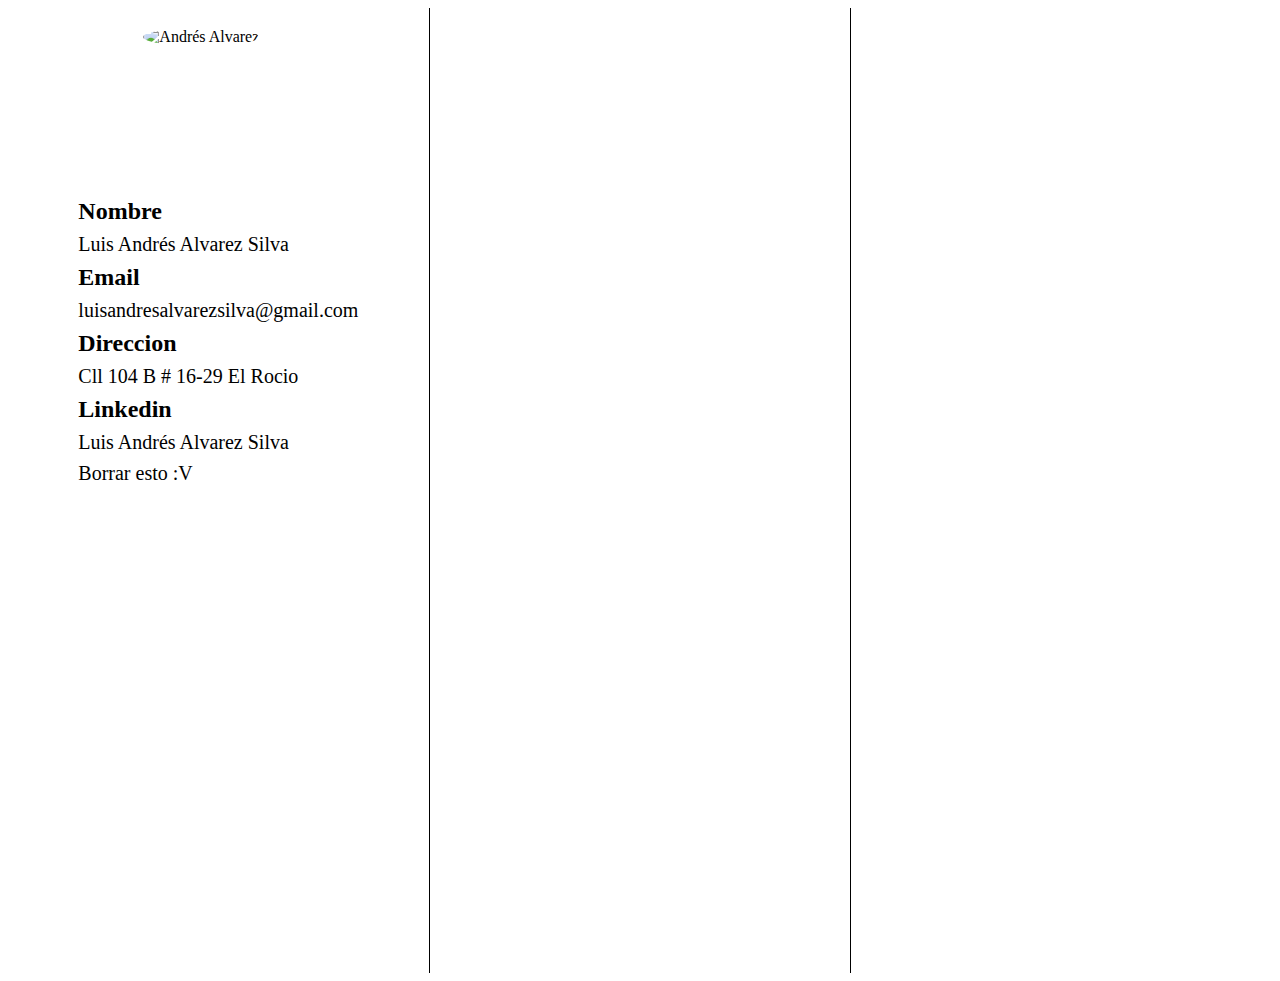
==== webProjects/projectAndres/html/index.html @ 7a0808b1 "Presentacion github" ====
<!DOCTYPE html>
<html lang="en">
<head>
    <meta charset="UTF-8">
    <meta name="viewport" content="width=device-width, initial-scale=1.0">
    <link rel="stylesheet" href="../css/css.css">
    <title>Presentacion Andrés</title>
</head>
<body>
    <main>
        <section id="secciones" class="primera">
            <div class="divs">
                <img src="../images/WhatsApp Image 2023-07-25 at 12.55.34 PM.jpe" alt="Andrés Alvarez">
            </div>
            <div>
                <h2>Nombre</h2>
                <p>Luis Andrés Alvarez Silva</p>
                <h2>Email</h2>
                <p>luisandresalvarezsilva@gmail.com</p> 
                <h2>Direccion</h2>
                <p>Cll 104 B # 16-29 El Rocio</p> 
                <h2>Linkedin</h2>
                <p>Luis Andrés Alvarez Silva</p>
                <p>Borrar esto :V</p>
            </div>
        </section>
        <section id="secciones" class="segunda"></section> 
        <section id="secciones" class="tercera"></section>
    </main>
</body>
</html>
---- webProjects/projectAndres/css/css.css ----
/**{
    width: 100%;
    height: 100%;
    margin: 0;
    padding: 0;
    box-sizing: border-box;
}
*/
main {
    display: flex;
    width: 100%;
    height: 100%;
}
#secciones {
    display: flex;
    align-items: center;
    flex-direction: column;
    width: 35%;
    height: 965px;
}
.primera, .segunda {
    border-right: 1px solid; color:black; 
}
.divs {
    width: 150px;
    height: 150px;
    margin: 20px 0 20px 0;
}
img {
    border-radius: 50%;
    width: 100%;
    height: 100%;
}
h2 {
    margin: 0;
}
p {
    margin: 8px 0 8px 0;
    font-size: 20px;
}
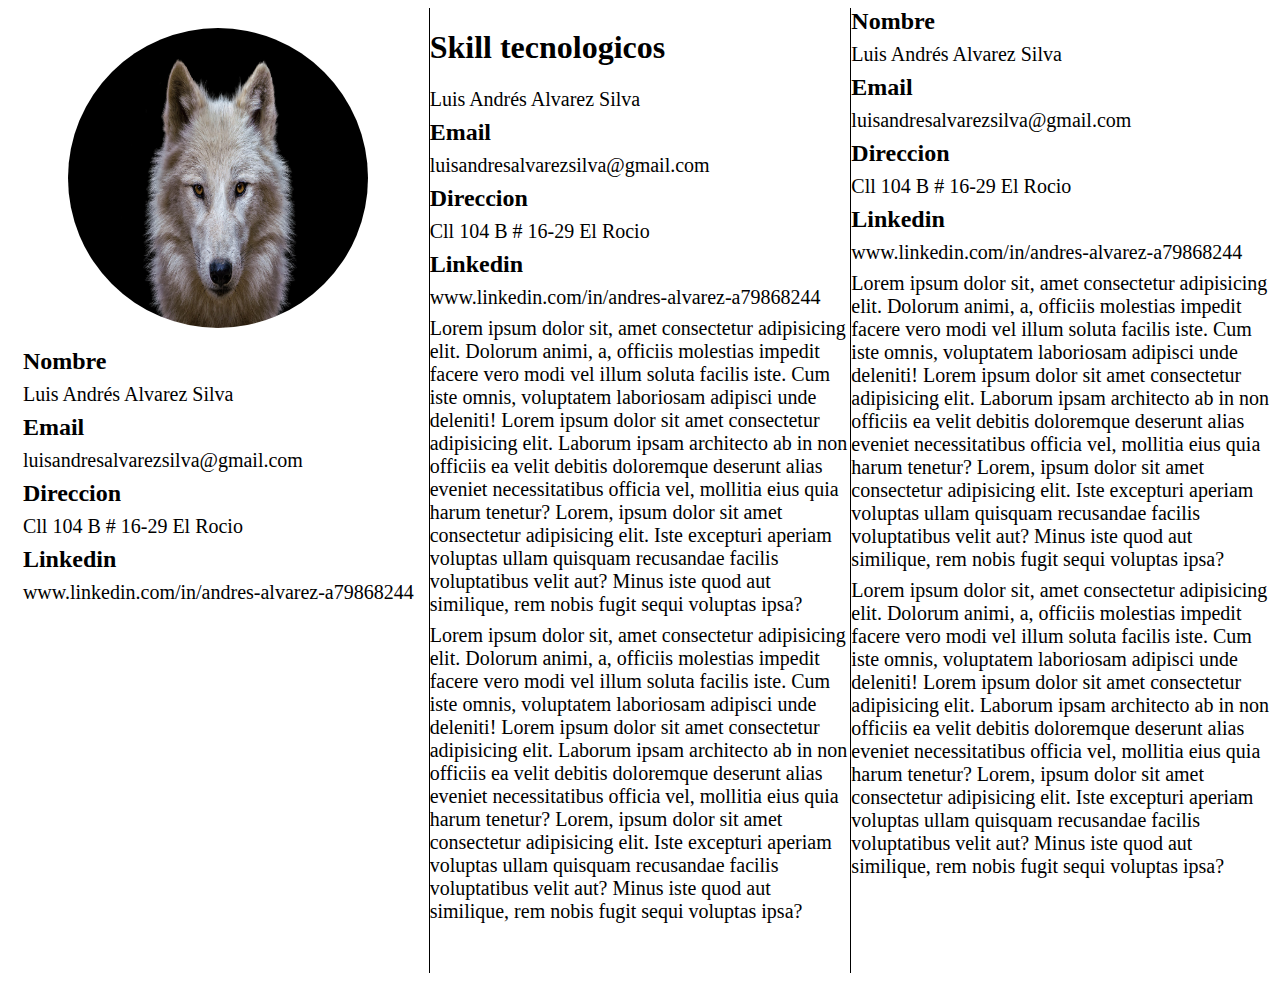
==== commit 83ec5506: "Avance campus" ====
--- a/webProjects/projectAndres/html/index.html
+++ b/webProjects/projectAndres/html/index.html
@@ -10,7 +10,7 @@
     <main>
         <section id="secciones" class="primera">
             <div class="divs">
-                <img src="../images/WhatsApp Image 2023-07-25 at 12.55.34 PM.jpe" alt="Andrés Alvarez">
+                <img src="../images/fotos-fondo-negro-magnetismo-elegancia-lobo-portada.jpg" alt="Andrés Alvarez">
             </div>
             <div>
                 <h2>Nombre</h2>
@@ -20,12 +20,50 @@
                 <h2>Direccion</h2>
                 <p>Cll 104 B # 16-29 El Rocio</p> 
                 <h2>Linkedin</h2>
-                <p>Luis Andrés Alvarez Silva</p>
-                <p>Borrar esto :V</p>
+                <p>www.linkedin.com/in/andres-alvarez-a79868244</p>
+                
             </div>
         </section>
-        <section id="secciones" class="segunda"></section> 
-        <section id="secciones" class="tercera"></section>
+        <section id="secciones" class="segunda">
+            <div>
+                <h1>Skill tecnologicos</h1>
+                <p>Luis Andrés Alvarez Silva</p>
+                <h2>Email</h2>
+                <p>luisandresalvarezsilva@gmail.com</p> 
+                <h2>Direccion</h2>
+                <p>Cll 104 B # 16-29 El Rocio</p> 
+                <h2>Linkedin</h2>
+                <p>www.linkedin.com/in/andres-alvarez-a79868244</p>
+                <p>                
+                    Lorem ipsum dolor sit, amet consectetur adipisicing elit. Dolorum animi, a, officiis molestias impedit facere vero modi vel illum soluta facilis iste. Cum iste omnis, voluptatem laboriosam adipisci unde deleniti!
+                    Lorem ipsum dolor sit amet consectetur adipisicing elit. Laborum ipsam architecto ab in non officiis ea velit debitis doloremque deserunt alias eveniet necessitatibus officia vel, mollitia eius quia harum tenetur?
+                    Lorem, ipsum dolor sit amet consectetur adipisicing elit. Iste excepturi aperiam voluptas ullam quisquam recusandae facilis voluptatibus velit aut? Minus iste quod aut similique, rem nobis fugit sequi voluptas ipsa?</p>
+                <p>
+                    Lorem ipsum dolor sit, amet consectetur adipisicing elit. Dolorum animi, a, officiis molestias impedit facere vero modi vel illum soluta facilis iste. Cum iste omnis, voluptatem laboriosam adipisci unde deleniti!
+                    Lorem ipsum dolor sit amet consectetur adipisicing elit. Laborum ipsam architecto ab in non officiis ea velit debitis doloremque deserunt alias eveniet necessitatibus officia vel, mollitia eius quia harum tenetur?
+                    Lorem, ipsum dolor sit amet consectetur adipisicing elit. Iste excepturi aperiam voluptas ullam quisquam recusandae facilis voluptatibus velit aut? Minus iste quod aut similique, rem nobis fugit sequi voluptas ipsa?</p>
+            </div>
+        </section> 
+        <section id="secciones" class="tercera">
+            <div>
+                <h2>Nombre</h2>
+                <p>Luis Andrés Alvarez Silva</p>
+                <h2>Email</h2>
+                <p>luisandresalvarezsilva@gmail.com</p> 
+                <h2>Direccion</h2>
+                <p>Cll 104 B # 16-29 El Rocio</p> 
+                <h2>Linkedin</h2>
+                <p>www.linkedin.com/in/andres-alvarez-a79868244</p>
+                <p>                
+                    Lorem ipsum dolor sit, amet consectetur adipisicing elit. Dolorum animi, a, officiis molestias impedit facere vero modi vel illum soluta facilis iste. Cum iste omnis, voluptatem laboriosam adipisci unde deleniti!
+                    Lorem ipsum dolor sit amet consectetur adipisicing elit. Laborum ipsam architecto ab in non officiis ea velit debitis doloremque deserunt alias eveniet necessitatibus officia vel, mollitia eius quia harum tenetur?
+                    Lorem, ipsum dolor sit amet consectetur adipisicing elit. Iste excepturi aperiam voluptas ullam quisquam recusandae facilis voluptatibus velit aut? Minus iste quod aut similique, rem nobis fugit sequi voluptas ipsa?</p>
+                <p>
+                    Lorem ipsum dolor sit, amet consectetur adipisicing elit. Dolorum animi, a, officiis molestias impedit facere vero modi vel illum soluta facilis iste. Cum iste omnis, voluptatem laboriosam adipisci unde deleniti!
+                    Lorem ipsum dolor sit amet consectetur adipisicing elit. Laborum ipsam architecto ab in non officiis ea velit debitis doloremque deserunt alias eveniet necessitatibus officia vel, mollitia eius quia harum tenetur?
+                    Lorem, ipsum dolor sit amet consectetur adipisicing elit. Iste excepturi aperiam voluptas ullam quisquam recusandae facilis voluptatibus velit aut? Minus iste quod aut similique, rem nobis fugit sequi voluptas ipsa?</p>
+            </div>
+        </section>
     </main>
 </body>
 </html>--- a/webProjects/projectAndres/css/css.css
+++ b/webProjects/projectAndres/css/css.css
@@ -22,8 +22,8 @@
     border-right: 1px solid; color:black; 
 }
 .divs {
-    width: 150px;
-    height: 150px;
+    width: 300px;
+    height: 300px;
     margin: 20px 0 20px 0;
 }
 img {
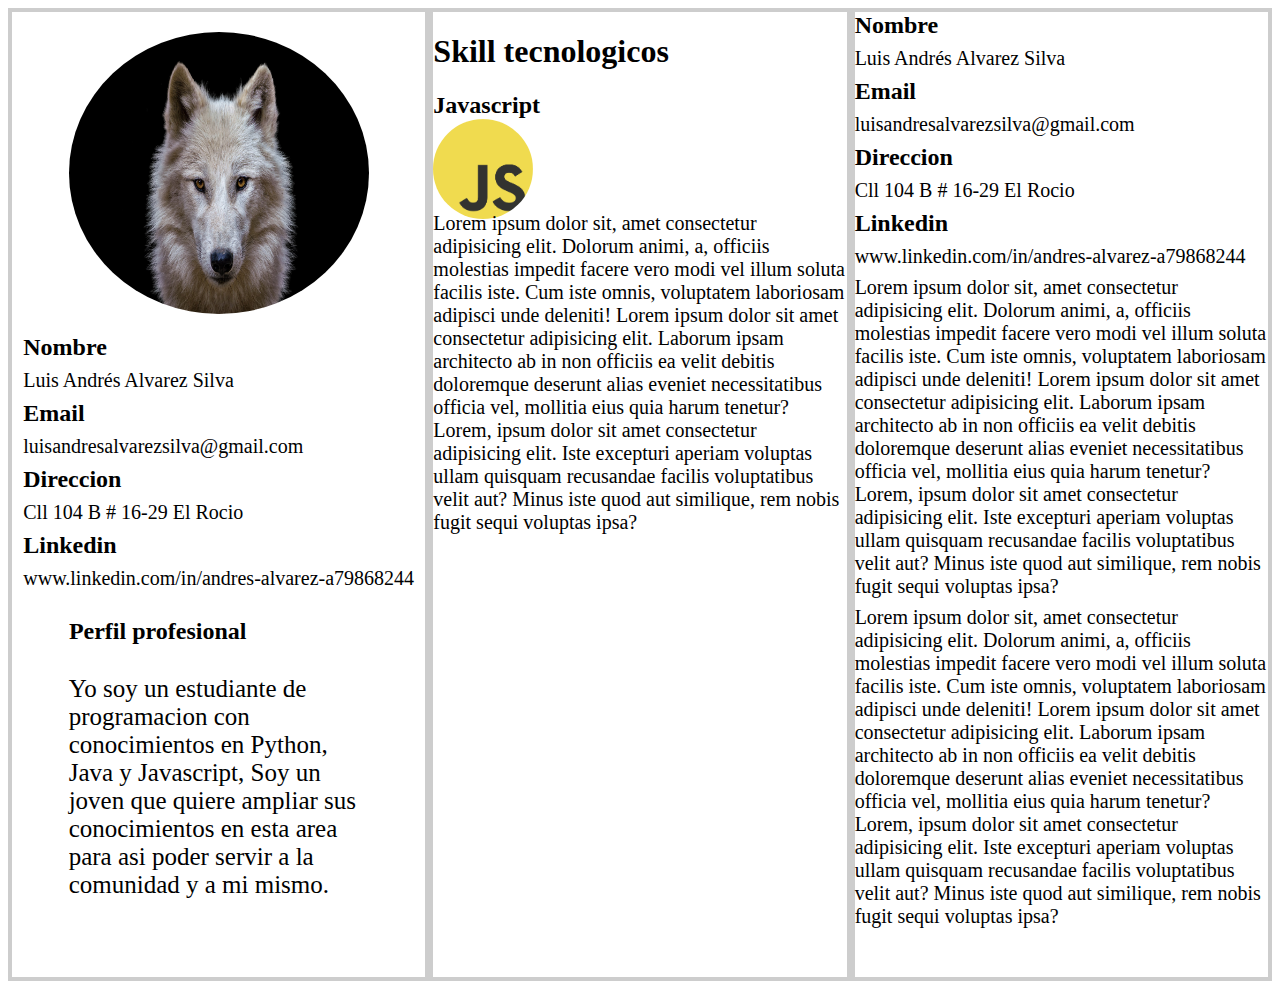
==== commit e916132b: "Avance campus terminar" ====
--- a/webProjects/projectAndres/html/index.html
+++ b/webProjects/projectAndres/html/index.html
@@ -21,23 +21,20 @@
                 <p>Cll 104 B # 16-29 El Rocio</p> 
                 <h2>Linkedin</h2>
                 <p>www.linkedin.com/in/andres-alvarez-a79868244</p>
-                
             </div>
+            <h2 id="h2">Perfil profesional</h2>
+            <p  id="pProfesional"class="divs">
+                Yo soy un estudiante de programacion con conocimientos en Python, Java y Javascript, Soy un joven que quiere ampliar sus conocimientos en esta area para asi poder servir a la comunidad y a mi mismo.
+            </p>
         </section>
         <section id="secciones" class="segunda">
             <div>
                 <h1>Skill tecnologicos</h1>
-                <p>Luis Andrés Alvarez Silva</p>
-                <h2>Email</h2>
-                <p>luisandresalvarezsilva@gmail.com</p> 
-                <h2>Direccion</h2>
-                <p>Cll 104 B # 16-29 El Rocio</p> 
-                <h2>Linkedin</h2>
-                <p>www.linkedin.com/in/andres-alvarez-a79868244</p>
-                <p>                
-                    Lorem ipsum dolor sit, amet consectetur adipisicing elit. Dolorum animi, a, officiis molestias impedit facere vero modi vel illum soluta facilis iste. Cum iste omnis, voluptatem laboriosam adipisci unde deleniti!
-                    Lorem ipsum dolor sit amet consectetur adipisicing elit. Laborum ipsam architecto ab in non officiis ea velit debitis doloremque deserunt alias eveniet necessitatibus officia vel, mollitia eius quia harum tenetur?
-                    Lorem, ipsum dolor sit amet consectetur adipisicing elit. Iste excepturi aperiam voluptas ullam quisquam recusandae facilis voluptatibus velit aut? Minus iste quod aut similique, rem nobis fugit sequi voluptas ipsa?</p>
+                <div class="divs" id="jsDiv">
+                    <h2>Javascript</h2>
+                    <img src="../images/JavaScript-logo.png" alt="Javascript">
+                    <progress max="100" value="70"> 70% </progress>
+                </div>
                 <p>
                     Lorem ipsum dolor sit, amet consectetur adipisicing elit. Dolorum animi, a, officiis molestias impedit facere vero modi vel illum soluta facilis iste. Cum iste omnis, voluptatem laboriosam adipisci unde deleniti!
                     Lorem ipsum dolor sit amet consectetur adipisicing elit. Laborum ipsam architecto ab in non officiis ea velit debitis doloremque deserunt alias eveniet necessitatibus officia vel, mollitia eius quia harum tenetur?
--- a/webProjects/projectAndres/css/css.css
+++ b/webProjects/projectAndres/css/css.css
@@ -18,8 +18,8 @@
     width: 35%;
     height: 965px;
 }
-.primera, .segunda {
-    border-right: 1px solid; color:black; 
+.primera, .segunda, .tercera {
+    border: 4px solid #cdcdcd;
 }
 .divs {
     width: 300px;
@@ -37,4 +37,17 @@
 p {
     margin: 8px 0 8px 0;
     font-size: 20px;
+}
+#pProfesional {
+    margin-top: 20px;
+    font-size: 25px;
+}
+#h2 {
+    margin: 20px 122px 10px 0
+}
+#jsDiv {
+    display: flex;
+    width: 100px;
+    height: 100px;
+    flex-direction: column;
 }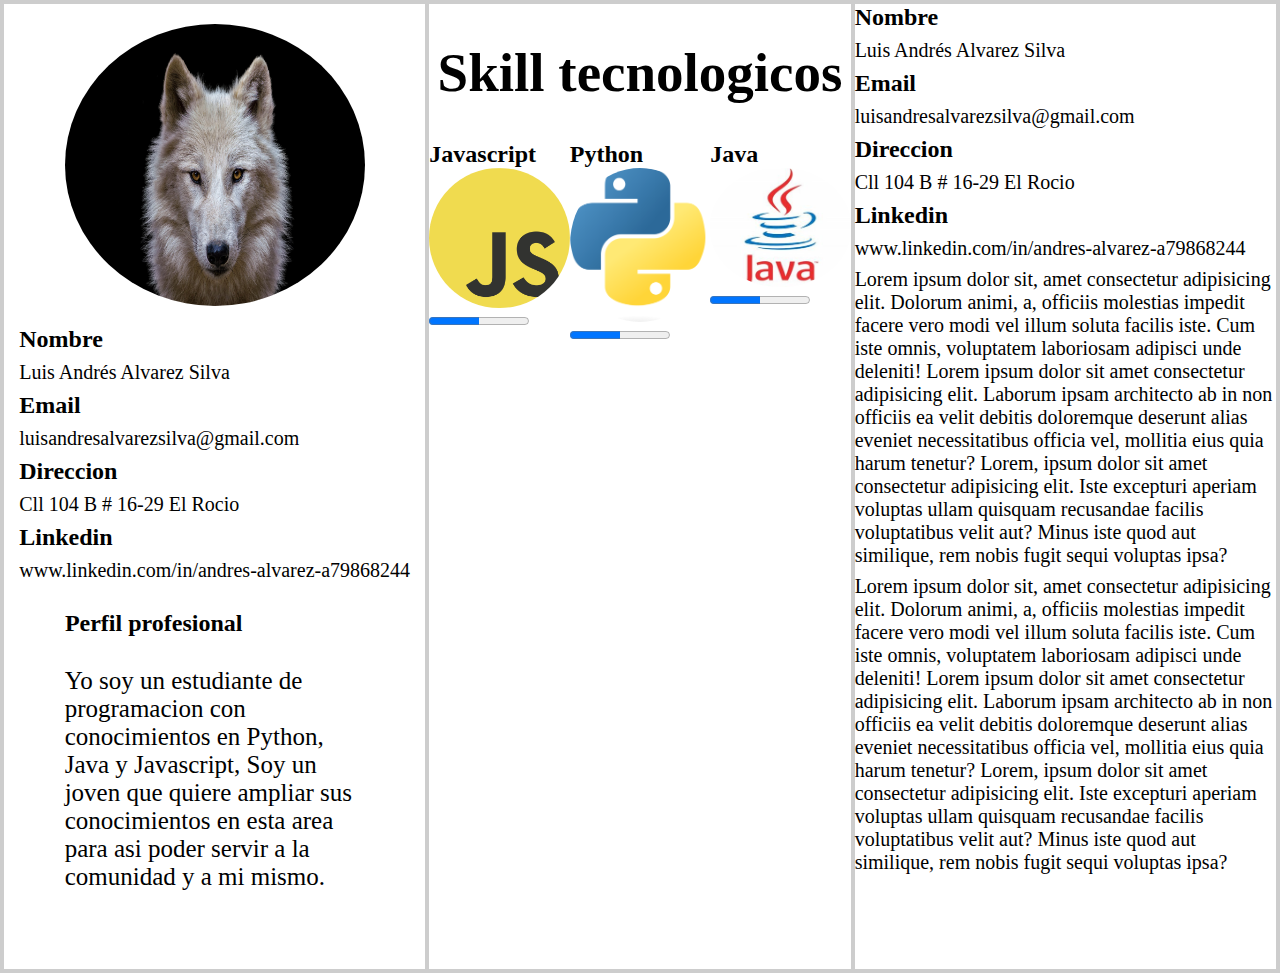
==== commit 99ecd5d5: "TERMINAR HOY" ====
--- a/webProjects/projectAndres/html/index.html
+++ b/webProjects/projectAndres/html/index.html
@@ -10,7 +10,7 @@
     <main>
         <section id="secciones" class="primera">
             <div class="divs">
-                <img src="../images/fotos-fondo-negro-magnetismo-elegancia-lobo-portada.jpg" alt="Andrés Alvarez">
+                <img class="fotoPerfil"src="../images/fotos-fondo-negro-magnetismo-elegancia-lobo-portada.jpg" alt="Andrés Alvarez">
             </div>
             <div>
                 <h2>Nombre</h2>
@@ -28,17 +28,29 @@
             </p>
         </section>
         <section id="secciones" class="segunda">
-            <div>
-                <h1>Skill tecnologicos</h1>
-                <div class="divs" id="jsDiv">
-                    <h2>Javascript</h2>
-                    <img src="../images/JavaScript-logo.png" alt="Javascript">
-                    <progress max="100" value="70"> 70% </progress>
+            <h1>Skill tecnologicos</h1>
+            <div class="divSkils">
+                <div class="skillsDiv">
+                    <div id="jsDiv">
+                        <h2>Javascript</h2>
+                        <img class="lenguajes"src="../images/JavaScript-logo.png" alt="Javascript">
+                    </div>
+                    <progress id="progress"max="10" value="5"> 1% </progress>
+                </div> 
+                <div class="skillsDiv">
+                    <h2>Python</h2>
+                    <div id="jsDiv">
+                        <img class="lenguajes"src="../images/Python-logo-notext.svg.png" alt="Python">
+                    </div>
+                    <progress id="progress"max="10" value="5"> 1% </progress>
                 </div>
-                <p>
-                    Lorem ipsum dolor sit, amet consectetur adipisicing elit. Dolorum animi, a, officiis molestias impedit facere vero modi vel illum soluta facilis iste. Cum iste omnis, voluptatem laboriosam adipisci unde deleniti!
-                    Lorem ipsum dolor sit amet consectetur adipisicing elit. Laborum ipsam architecto ab in non officiis ea velit debitis doloremque deserunt alias eveniet necessitatibus officia vel, mollitia eius quia harum tenetur?
-                    Lorem, ipsum dolor sit amet consectetur adipisicing elit. Iste excepturi aperiam voluptas ullam quisquam recusandae facilis voluptatibus velit aut? Minus iste quod aut similique, rem nobis fugit sequi voluptas ipsa?</p>
+                <div class="skillsDiv">
+                    <h2>Java</h2>
+                    <div id="jsDiv">
+                        <img class="lenguajes"src="../images/java-logo.jpg" alt="Java">
+                    </div>
+                    <progress id="progress"max="10" value="5"> 1% </progress>
+                </div>
             </div>
         </section> 
         <section id="secciones" class="tercera">
--- a/webProjects/projectAndres/css/css.css
+++ b/webProjects/projectAndres/css/css.css
@@ -1,15 +1,13 @@
-/**{
+body {
+    margin: 0;
+    padding: 0;
+}
+main {
+    display: flex;
     width: 100%;
     height: 100%;
     margin: 0;
     padding: 0;
-    box-sizing: border-box;
-}
-*/
-main {
-    display: flex;
-    width: 100%;
-    height: 100%;
 }
 #secciones {
     display: flex;
@@ -17,16 +15,24 @@
     flex-direction: column;
     width: 35%;
     height: 965px;
+    margin: 0;
+    padding: 0;
 }
-.primera, .segunda, .tercera {
+.primera,.tercera {
     border: 4px solid #cdcdcd;
+}
+.segunda {
+    border-top: 4px solid #cdcdcd;
+    border-bottom: 4px solid #cdcdcd;
+    width: 100%;
+    height: 100%;
 }
 .divs {
     width: 300px;
     height: 300px;
     margin: 20px 0 20px 0;
 }
-img {
+.fotoPerfil {
     border-radius: 50%;
     width: 100%;
     height: 100%;
@@ -46,8 +52,29 @@
     margin: 20px 122px 10px 0
 }
 #jsDiv {
+    width: auto;
+    height: auto;
+}
+.divSkils {
+    width: 100%;
+    height: 250px;
+    margin: 0;
+    padding: 0;
     display: flex;
+    justify-content: column;
+}
+h1 {
+    font-size: 55px;
+}
+#progress {
     width: 100px;
-    height: 100px;
-    flex-direction: column;
+}
+.skillsDiv {
+    width: 35%;
+    height: 250px;
+}
+.lenguajes {
+    border-radius: 50%;
+    width: 100%;
+    height: 100%;
 }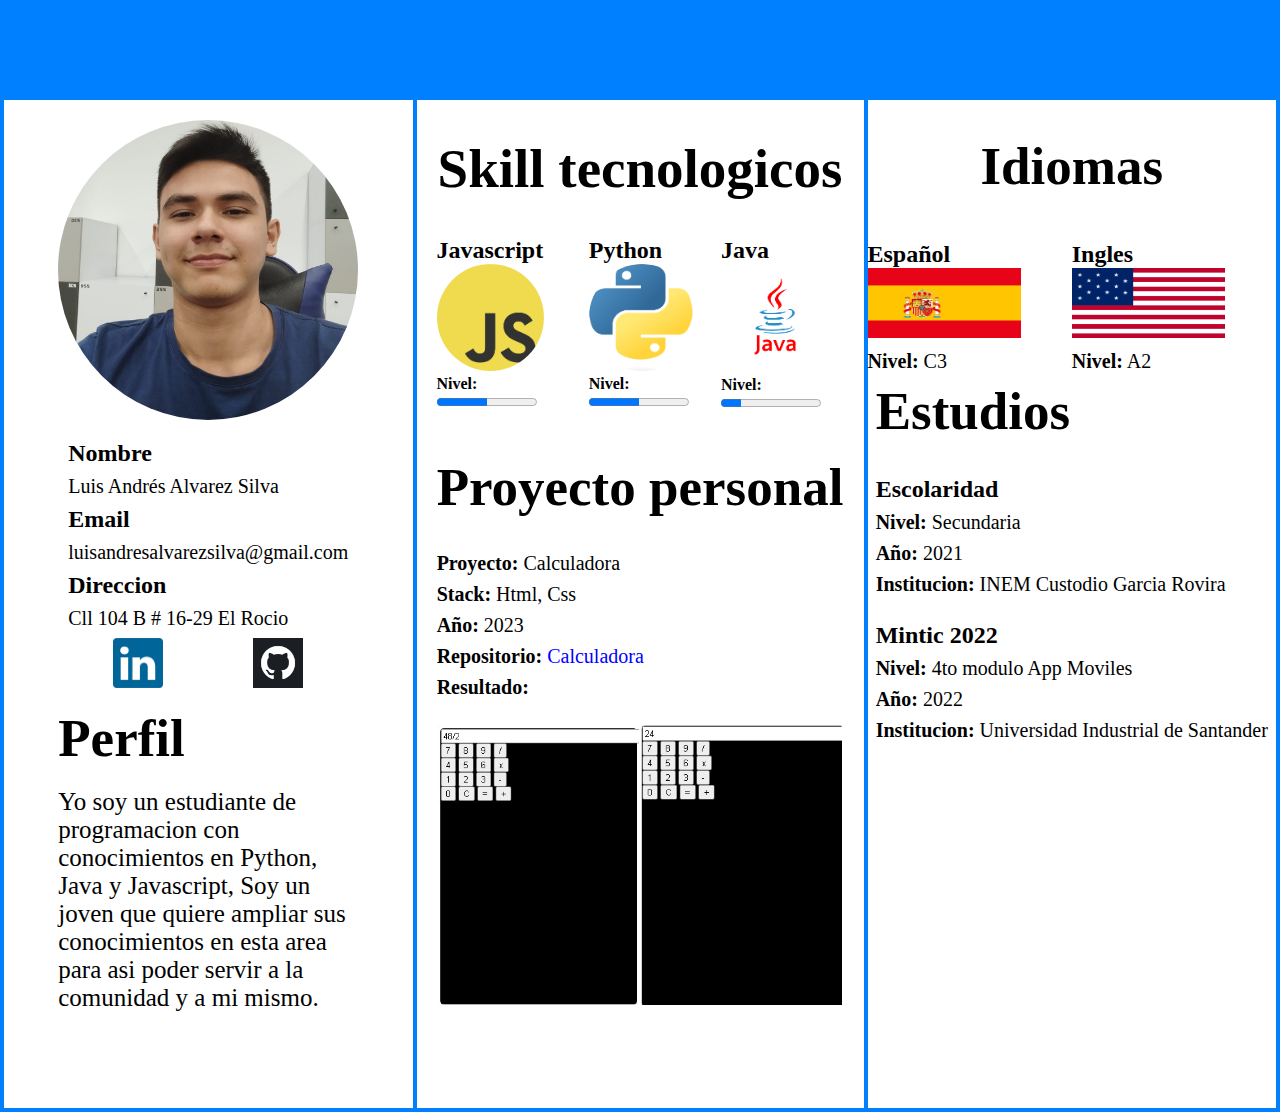
==== commit 15d4766c: "Pag Andres Alvarez" ====
--- a/webProjects/projectAndres/html/index.html
+++ b/webProjects/projectAndres/html/index.html
@@ -10,7 +10,7 @@
     <main>
         <section id="secciones" class="primera">
             <div class="divs">
-                <img class="fotoPerfil"src="../images/fotos-fondo-negro-magnetismo-elegancia-lobo-portada.jpg" alt="Andrés Alvarez">
+                <img class="fotoPerfil"src="../images/andrésAlvarez.jpeg" alt="Andrés Alvarez">
             </div>
             <div>
                 <h2>Nombre</h2>
@@ -19,58 +19,95 @@
                 <p>luisandresalvarezsilva@gmail.com</p> 
                 <h2>Direccion</h2>
                 <p>Cll 104 B # 16-29 El Rocio</p> 
-                <h2>Linkedin</h2>
-                <p>www.linkedin.com/in/andres-alvarez-a79868244</p>
+                <div>
+                    <div>
+                        <a href="https://www.linkedin.com/in/andres-alvarez-a79868244" target="_blank"><img src="../images/linkedin.png" alt="Linkedin"></a>
+                    </div>
+                    <div>
+                        <a href="https://github.com/Gonther1" target="_blank"><img src="../images/github.png" alt=""></a>
+                    </div>
+                </div>
             </div>
-            <h2 id="h2">Perfil profesional</h2>
-            <p  id="pProfesional"class="divs">
-                Yo soy un estudiante de programacion con conocimientos en Python, Java y Javascript, Soy un joven que quiere ampliar sus conocimientos en esta area para asi poder servir a la comunidad y a mi mismo.
-            </p>
+            <div>
+                <h1 id="tPerfil">Perfil</h1>
+                <p  id="pProfesional"class="divs">
+                    Yo soy un estudiante de programacion con conocimientos en Python, Java y Javascript, Soy un joven que quiere ampliar sus conocimientos en esta area para asi poder servir a la comunidad y a mi mismo.
+                </p>
+            </div>
         </section>
         <section id="secciones" class="segunda">
-            <h1>Skill tecnologicos</h1>
+            <h1 id="skills">Skill tecnologicos</h1>
             <div class="divSkils">
-                <div class="skillsDiv">
+                <div id="javascript" class="skillsDiv">
                     <div id="jsDiv">
                         <h2>Javascript</h2>
                         <img class="lenguajes"src="../images/JavaScript-logo.png" alt="Javascript">
                     </div>
-                    <progress id="progress"max="10" value="5"> 1% </progress>
+                    <label for="progress"><strong>Nivel: </strong><progress id="progress"max="10" value="5"></progress></label>
                 </div> 
-                <div class="skillsDiv">
+                <div id="python"class="skillsDiv">
                     <h2>Python</h2>
                     <div id="jsDiv">
-                        <img class="lenguajes"src="../images/Python-logo-notext.svg.png" alt="Python">
+                        <img class="lenguajes"src="../images/python.png.png" alt="Python">
                     </div>
-                    <progress id="progress"max="10" value="5"> 1% </progress>
+                    <label for="progress"><strong>Nivel: </strong><progress id="progress"max="10" value="5"></progress></label>
                 </div>
-                <div class="skillsDiv">
+                <div id="java"class="skillsDiv">
                     <h2>Java</h2>
-                    <div id="jsDiv">
-                        <img class="lenguajes"src="../images/java-logo.jpg" alt="Java">
+                    <div id="javaDiv">
+                        <img class="lenguajes"src="../images/java-logo-editorial-free-vector.jpg" alt="Java">
                     </div>
-                    <progress id="progress"max="10" value="5"> 1% </progress>
+                    <label for="progress"><strong>Nivel: </strong><progress id="progress"max="10" value="2"></progress></label>
                 </div>
+            </div>
+            <div id="projects">
+                <h1 id="proyectos">Proyecto personal</h1>
+                <p>
+                    <p><strong>Proyecto: </strong>Calculadora</p>
+                    <p><strong>Stack: </strong>Html, Css</p>
+                    <p><strong>Año: </strong>2023</p>
+                    <p><strong>Repositorio: </strong><a href="https://github.com/Gonther1/calculadora" target="_blank"> Calculadora</a></p>
+                    <p><strong>Resultado: </strong></p>
+                    <br>
+                    <div id="calculadoraImages">
+                        <img src="../images/calculadora1.jpeg" alt="">
+                        <img src="../images/calculadora2.jpeg" alt="">
+                    </div>
+                </p>
             </div>
         </section> 
         <section id="secciones" class="tercera">
+            <h1>Idiomas</h1>
+            <div id="imgBanderas">
+                <div>
+                    <h2 style="font-display: center;">Español</h2>
+                    <img src="../images/españa.png" alt="" class="">
+                    <p><strong>Nivel:</strong> C3</p>  
+                </div>
+                <div>
+                    <h2 style="font-display: center;">Ingles</h2>
+                    <img src="../images/usa.png" alt="">
+                    <p><strong>Nivel:</strong> A2</p>  
+                </div>
+            </div>
+            <br>
+            <br>
+            <br>
             <div>
-                <h2>Nombre</h2>
-                <p>Luis Andrés Alvarez Silva</p>
-                <h2>Email</h2>
-                <p>luisandresalvarezsilva@gmail.com</p> 
-                <h2>Direccion</h2>
-                <p>Cll 104 B # 16-29 El Rocio</p> 
-                <h2>Linkedin</h2>
-                <p>www.linkedin.com/in/andres-alvarez-a79868244</p>
-                <p>                
-                    Lorem ipsum dolor sit, amet consectetur adipisicing elit. Dolorum animi, a, officiis molestias impedit facere vero modi vel illum soluta facilis iste. Cum iste omnis, voluptatem laboriosam adipisci unde deleniti!
-                    Lorem ipsum dolor sit amet consectetur adipisicing elit. Laborum ipsam architecto ab in non officiis ea velit debitis doloremque deserunt alias eveniet necessitatibus officia vel, mollitia eius quia harum tenetur?
-                    Lorem, ipsum dolor sit amet consectetur adipisicing elit. Iste excepturi aperiam voluptas ullam quisquam recusandae facilis voluptatibus velit aut? Minus iste quod aut similique, rem nobis fugit sequi voluptas ipsa?</p>
-                <p>
-                    Lorem ipsum dolor sit, amet consectetur adipisicing elit. Dolorum animi, a, officiis molestias impedit facere vero modi vel illum soluta facilis iste. Cum iste omnis, voluptatem laboriosam adipisci unde deleniti!
-                    Lorem ipsum dolor sit amet consectetur adipisicing elit. Laborum ipsam architecto ab in non officiis ea velit debitis doloremque deserunt alias eveniet necessitatibus officia vel, mollitia eius quia harum tenetur?
-                    Lorem, ipsum dolor sit amet consectetur adipisicing elit. Iste excepturi aperiam voluptas ullam quisquam recusandae facilis voluptatibus velit aut? Minus iste quod aut similique, rem nobis fugit sequi voluptas ipsa?</p>
+                <h1>Estudios</h1>
+                <div>
+                    <h2>Escolaridad</h2>
+                    <p><strong>Nivel:</strong> Secundaria</p>
+                    <p><strong>Año:</strong> 2021</p>
+                    <p><strong>Institucion:</strong> INEM Custodio Garcia Rovira</p>
+                </div>
+                <br>
+                <div>
+                    <h2>Mintic 2022</h2>
+                    <p><strong>Nivel:</strong> 4to modulo App Moviles</p>
+                    <p><strong>Año:</strong> 2022</p>
+                    <p><strong>Institucion:</strong> Universidad Industrial de Santander</p>
+                </div>
             </div>
         </section>
     </main>
--- a/webProjects/projectAndres/css/css.css
+++ b/webProjects/projectAndres/css/css.css
@@ -9,23 +9,33 @@
     margin: 0;
     padding: 0;
 }
+main a {
+    color: blue;
+    text-decoration: none;
+}
 #secciones {
+    border-top: 100px solid #007FFF;
     display: flex;
     align-items: center;
     flex-direction: column;
     width: 35%;
-    height: 965px;
+    height: auto;
     margin: 0;
     padding: 0;
 }
+h1 {
+    font-size: 53px;
+    font-display: center;
+}
 .primera,.tercera {
-    border: 4px solid #cdcdcd;
+    border: 4px solid #007FFF;
 }
 .segunda {
-    border-top: 4px solid #cdcdcd;
-    border-bottom: 4px solid #cdcdcd;
+    border-top: 4px solid #007FFF;
+    border-bottom: 4px solid #007FFF;
     width: 100%;
     height: 100%;
+    margin: 0 20px 0 20px;
 }
 .divs {
     width: 300px;
@@ -51,19 +61,10 @@
 #h2 {
     margin: 20px 122px 10px 0
 }
-#jsDiv {
-    width: auto;
-    height: auto;
+.divSkils {
+    display: flex;
 }
-.divSkils {
-    width: 100%;
-    height: 250px;
-    margin: 0;
-    padding: 0;
-    display: flex;
-    justify-content: column;
-}
-h1 {
+#skills {
     font-size: 55px;
 }
 #progress {
@@ -71,10 +72,65 @@
 }
 .skillsDiv {
     width: 35%;
-    height: 250px;
+    height: 200px;
+    margin: 0 5px 0 40px;
 }
 .lenguajes {
     border-radius: 50%;
     width: 100%;
     height: 100%;
+}
+#javascript {
+    width: 122px;
+    margin-left: 20px;
+}
+#python {
+    width: 122px;
+}
+#java {
+    margin-left: 20px;
+}
+#javaDiv {
+    width: 108px;
+}
+#proyectos {
+    margin-top: 20px;
+}
+#calculadoraImages {
+    width: 100%;
+    height: 280px;
+    display: flex;
+}
+#calculadoraImages img {
+    width: auto;
+}
+#tPerfil {
+    margin: 20px 0 10px;
+}
+#imgBanderas {
+    display: flex;
+    align-items: center;
+    justify-content: center;
+    width: 100%;
+    height: 60px;
+}
+#imgBanderas div {
+    width: 50%;
+    height: 40px
+}
+#imgBanderas div img{
+    width: 75%;
+    height: 70px;
+}
+.primera div div {
+    display: flex;
+    justify-content: center;
+}
+.primera div div div {
+    width: 100%;
+    height: 50px;
+}
+.primera div div div img {
+    width: 100%;
+    height: 50px;
 }